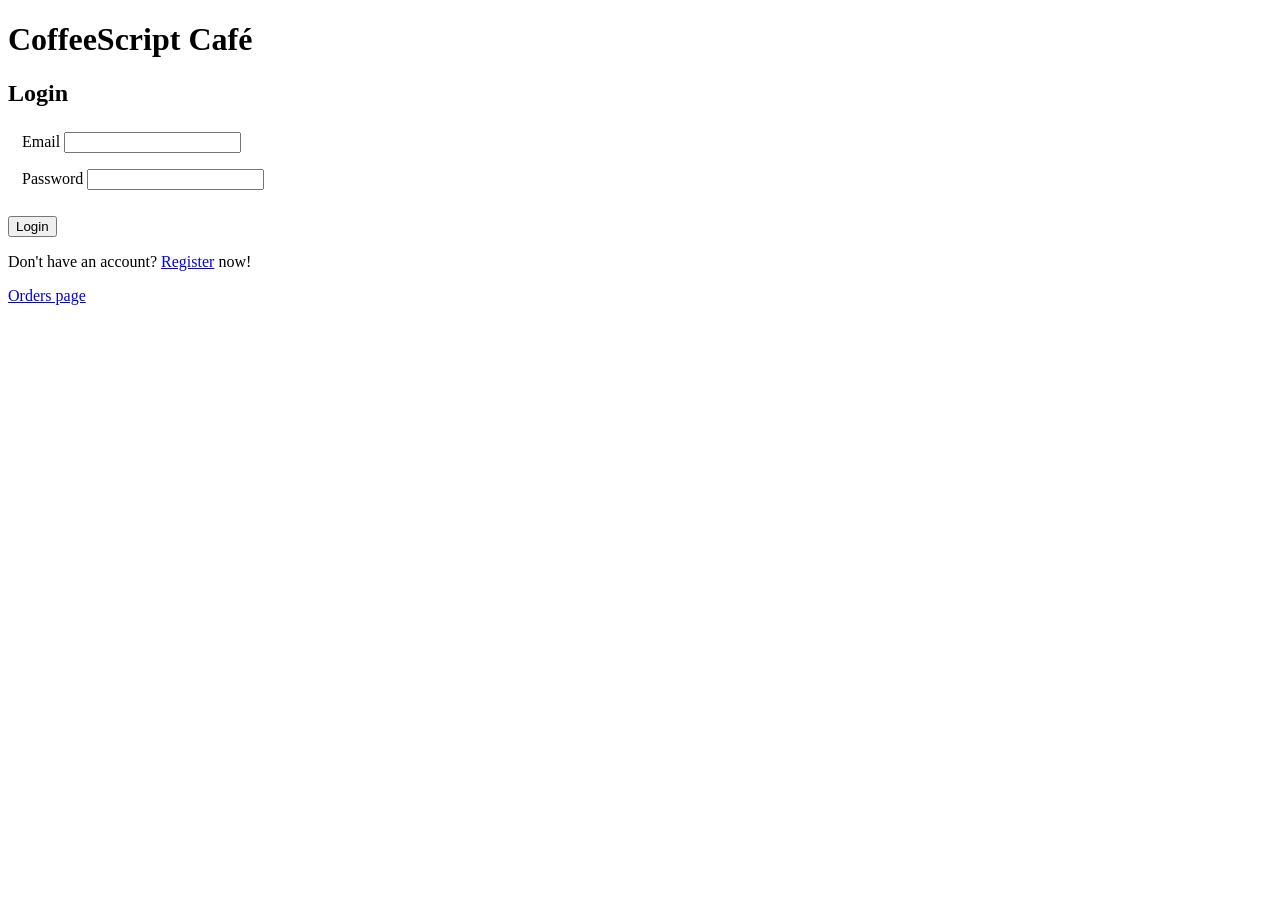
==== public/index.html @ 120038f1 "Add files via upload" ====
<!DOCTYPE html>
<html lang="en">
<head>
    <meta charset="UTF-8">
    <meta name="viewport" content="width=device-width, initial-scale=1.0">
    <title>Login | CoffeeScript Caf&eacute;</title>
    <script type="module" src="./scripts/login.js"></script>
</head>
<body>
    <h1>CoffeeScript Caf&eacute;</h1>
    <h2>Login</h2>
    <form>
        <fieldset style="border: none">
            <label>Email</label>
            <input type="text" id="email-input">
        </fieldset>

        <fieldset style="border:none">
            <label>Password</label>
            <input type="text" id="password-input">
        </fieldset>
        <p id="message"></p>
        <button type="submit" id="login-btn">Login</button>
        <p>Don't have an account? <a href="./pages/register.html">Register</a> now!</p>
        <a href="./pages/orders.html">Orders page</a>
    </form>
</body>
</html>
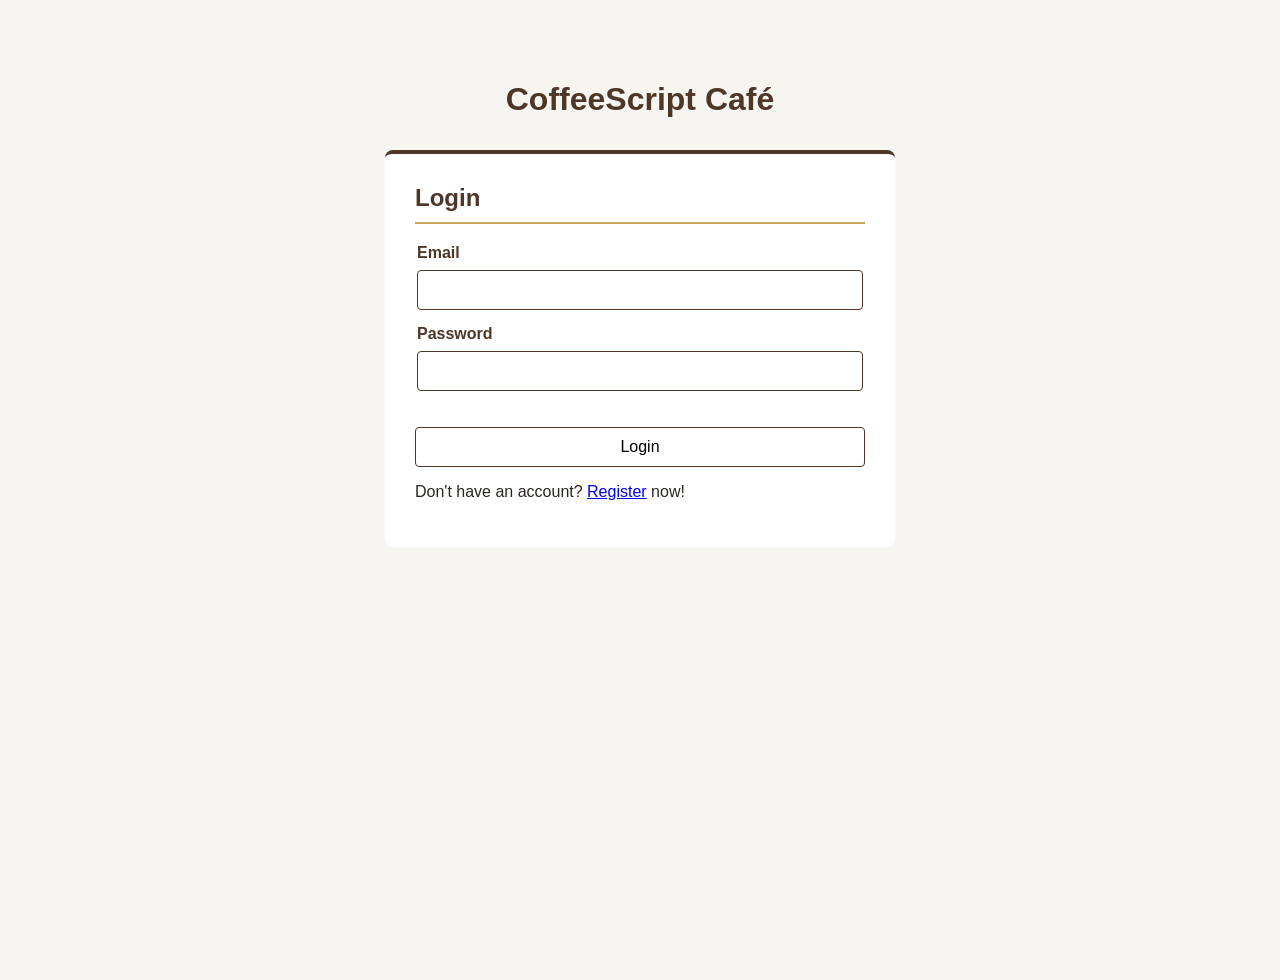
==== commit 32c78598: "Updated most files" ====
--- a/public/index.html
+++ b/public/index.html
@@ -5,24 +5,26 @@
     <meta name="viewport" content="width=device-width, initial-scale=1.0">
     <title>Login | CoffeeScript Caf&eacute;</title>
     <script type="module" src="./scripts/login.js"></script>
+    <link rel="stylesheet" href="./styles/styles.css">
 </head>
-<body>
+<body class="auth-page">
     <h1>CoffeeScript Caf&eacute;</h1>
-    <h2>Login</h2>
-    <form>
-        <fieldset style="border: none">
-            <label>Email</label>
-            <input type="text" id="email-input">
-        </fieldset>
+    <div class="auth-panel">
+        <h2>Login</h2>
+        <form>
+            <fieldset>
+                <label>Email</label>
+                <input type="text" id="email-input">
+            </fieldset>
 
-        <fieldset style="border:none">
-            <label>Password</label>
-            <input type="text" id="password-input">
-        </fieldset>
-        <p id="message"></p>
-        <button type="submit" id="login-btn">Login</button>
-        <p>Don't have an account? <a href="./pages/register.html">Register</a> now!</p>
-        <a href="./pages/orders.html">Orders page</a>
-    </form>
+            <fieldset>
+                <label>Password</label>
+                <input type="password" id="password-input" minlength="8" required>
+            </fieldset>
+            <p id="message"></p>
+            <input type="submit" id="login-btn" class="light-btn btn2"value="Login">
+            <p>Don't have an account? <a href="./pages/register.html">Register</a> now!</p>
+        </form>
+    </div>
 </body>
 </html>
--- a/public/styles/styles.css
+++ b/public/styles/styles.css
@@ -0,0 +1,307 @@
+:root {
+            --primary: #4e3629;
+            --accent: #c7a75c;
+            --bg: #f7f5f0;
+            --text: #2d2522;
+            --secdonary: #634635;
+            --lighter-bg: #fcfaf7;
+        }
+
+        body {
+            font-family: 'Segoe UI', Tahoma, Geneva, Verdana, sans-serif;
+            background-color: var(--bg);
+            color: var(--text);
+            margin: 0;
+            padding: 20px;
+        }
+
+        .container {
+            max-width: 1000px;
+            margin: 0 auto;
+            display: grid;
+            grid-template-columns: 2fr 1fr;
+            gap: 30px;
+        }
+
+        h1, h2 {
+            color: var(--primary);
+            border-bottom: 2px solid var(--accent);
+            padding-bottom: 10px;
+        }
+
+        /* Menu Grid Layout */
+        .menu-grid {
+            display: grid;
+            grid-template-columns: repeat(auto-fill, minmax(200px, 1fr));
+            gap: 20px;
+        }
+
+        .menu-card {
+            background: white;
+            border-radius: 8px;
+            padding: 15px;
+            box-shadow: 0 4px 6px rgba(0,0,0,0.05);
+            text-align: center;
+            display: flex;
+            flex-direction: column;
+            justify-content: space-between;
+            border: 1px solid #eaddca;
+        }
+
+        .menu-card h3 {
+            margin: 10px 0 5px 0;
+            color: var(--primary);
+        }
+
+        .price {
+            font-weight: bold;
+            color: var(--accent);
+            font-size: 1.2rem;
+            margin-bottom: 15px;
+        }
+
+        button {
+            cursor: pointer;
+            border: none;
+            border-radius: 4px;
+            transition: background 0.2s;
+        }
+
+        .btn-add {
+            background-color: var(--primary);
+            color: white;
+            padding: 8px 15px;
+            width: 100%;
+        }
+
+        .btn-add:hover {
+            background-color: var(--secdonary);
+        }
+
+        /* Order Summary / Cart Column */
+        .cart-panel {
+            background: white;
+            border-radius: 8px;
+            padding: 20px;
+            box-shadow: 0 4px 6px rgba(0,0,0,0.05);
+            height: fit-content;
+            border-top: 4px solid var(--primary);
+        }
+
+        .cart-item {
+            display: flex;
+            justify-content: space-between;
+            align-items: center;
+            padding: 10px 0;
+            border-bottom: 1px solid #eee;
+        }
+
+        .btn-remove {
+            background: #e74c3c;
+            color: white;
+            padding: 2px 8px;
+            font-size: 0.8rem;
+        }
+
+        .cart-total {
+            font-size: 1.3rem;
+            font-weight: bold;
+            margin-top: 20px;
+            display: flex;
+            justify-content: space-between;
+        }
+
+        .btn-submit {
+            background-color: #27ae60;
+            color: white;
+            padding: 12px;
+            width: 100%;
+            font-size: 1.1rem;
+            margin-top: 20px;
+            display: none; /* Hidden until items are added */
+        }
+
+        .btn-submit:hover {
+            background-color: #219653;
+        }
+
+        .menu-toggle {
+            width: 100%;
+            background: none;
+            border: none;
+            padding: 20px;
+            display: flex;
+            justify-content: space-between;
+            align-items: center;
+            font-size: 1rem;
+            cursor: pointer;
+        }   
+
+        .menu-toggle:hover {
+            background-color: var(--bg);
+        }
+
+        .form-panel {
+            background: white;
+            border-radius: 8px;
+            padding: 20px;
+            box-shadow: 0 4px 6px rgba(0,0,0,0.05);
+            border-top: 4px solid var(--primary);
+            margin: 20px 0;
+            max-width: 700px;
+        }
+        .hidden {
+            display: none;
+        }
+
+        .strike {
+            text-decoration: line-through;
+        }
+
+        header {
+            margin-bottom: 20px;
+        }
+
+        .cafe-header {
+            display: flex;
+            justify-content: space-between;
+            align-items: center;
+            gap:20px;
+        }
+
+        .dark-btn {
+            background-color: var(--primary);
+            color: white;
+        }
+
+        .dark-btn:hover {
+            background-color: var(--secdonary);
+        }
+
+        .light-btn {
+            background-color: white;
+            border: 1px solid var(--primary);
+        }
+
+        .light-btn:hover {
+            background-color: var(--bg);
+        }
+
+        .btn1 {
+            width: 80px;
+            height: 40px;
+        }
+
+        .btn2 {
+            width: 120px;
+            height: 40px;
+        }
+
+        .welcome-panel h2 {
+            border:none;
+        }
+
+        .welcome-panel {
+            margin-bottom: 30px;
+        }
+
+
+        .dashboard-grid {
+            display: grid;
+            grid-template-columns: auto auto auto;
+            gap: 20px;
+        }
+
+        .dashboard-card {
+            background: white;
+            border: 1px solid var(--accent);
+            border-radius: 8px;
+            padding: 30px;
+            text-align: left;
+
+        }
+
+        .dashboard-card:hover {
+            background-color: var(--lighter-bg);
+        }
+
+        .dashboard-card h2 {
+            margin-top: 0;
+            margin-bottom: 10px;
+        }
+
+
+        .auth-page {
+            min-height: 100vh;
+
+            display: flex;
+            flex-direction: column;
+            align-items: center;
+
+            padding-top: 60px;
+        }
+
+        .auth-panel {
+            background: white;
+            width: 100%;
+            max-width: 450px;
+            padding: 30px;
+            border-radius: 8px;
+            border-top: 4px solid var(--primary);
+        }
+
+        .auth-panel h2 {
+            margin-top: 0;
+        }
+
+        fieldset {
+            border:none;
+            margin-bottom: 15px;
+            padding: 0;
+        }
+
+        .auth-page h1 {
+            border: none;
+        }
+
+        .auth-page label {
+            display: block;
+            margin-bottom: 8px;
+
+            font-weight: bold;
+            color: var(--primary);
+        }
+
+        .auth-page input {
+            width: 100%;
+            padding: 10px;
+            border: 1px solid var(--primary);
+            border-radius: 4px;
+            box-sizing: border-box;
+            font: inherit;
+        }
+
+        #register-btn {
+            margin-top: 20px;
+        }
+
+        #register-btn:hover {
+            cursor: pointer;
+        }
+
+        #login-btn {
+            margin-top: 20px;
+        }
+
+        #login-btn:hover {
+            cursor: pointer;
+        }
+
+        .auth-page select {
+            width: 100%;
+            padding: 10px;
+            border: 1px solid var(--primary);
+            border-radius: 4px;
+            box-sizing: border-box;
+            font: inherit;
+        }
